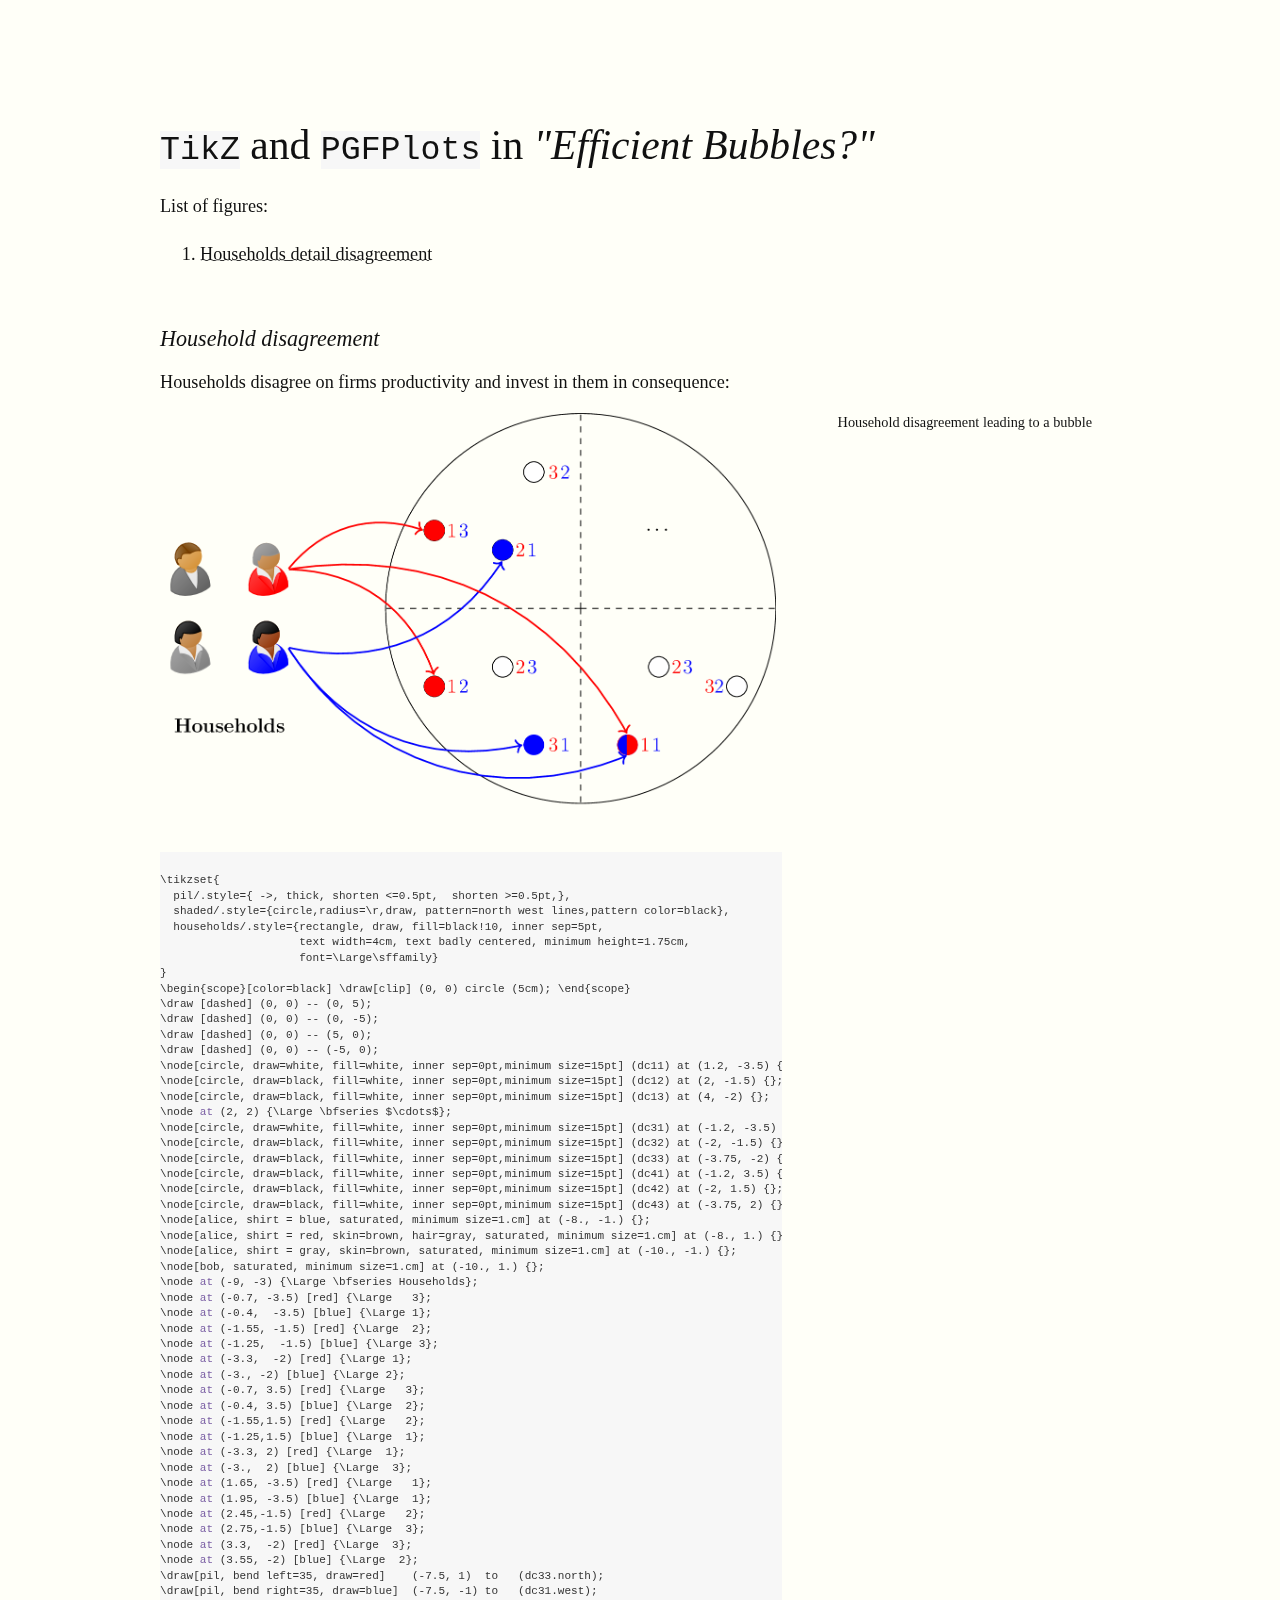
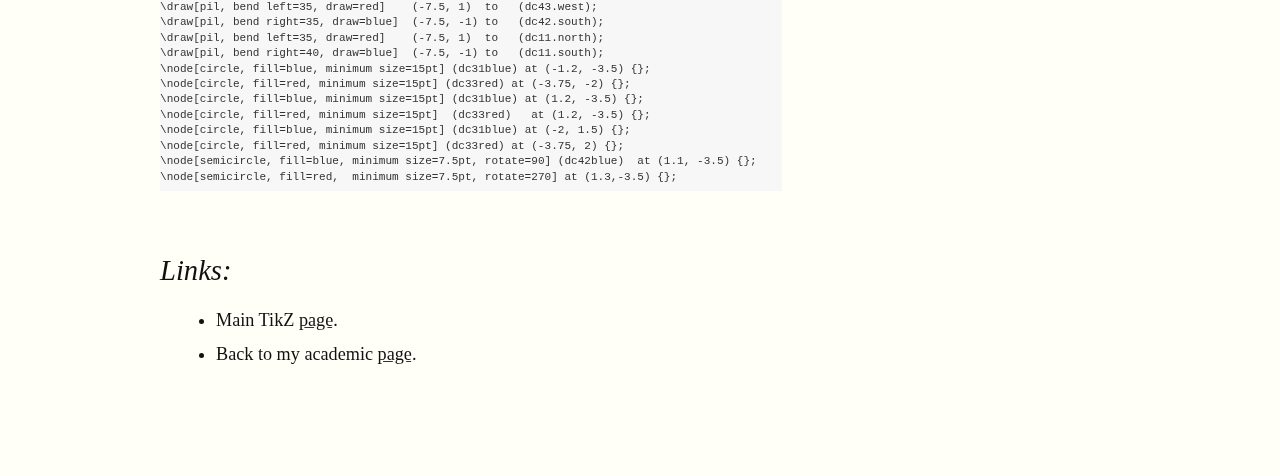
==== docs/research/bubbles.html @ 60b8a52d "Push TikZ Website" ====
<!DOCTYPE html>
<html lang="en">
  <head>
    <meta charset="utf-8"/>
    <title>Tikz and Bubbles</title>
    <link rel="stylesheet" href="../css/tuftesque.css"/>
    <link rel="stylesheet" href="../css/latex.css"/>
    <link rel="stylesheet" href="../css/github-gist-lucy.css" rel="stylesheet" id="theme-stylesheet">
    <meta name="viewport" content="width=device-width, initial-scale=1">
    <!-- Global site tag (gtag.js) - Google Analytics -->
    <script async src="https://www.googletagmanager.com/gtag/js?id=UA-123382366-1"></script>
    <script>
      window.dataLayer = window.dataLayer || [];
      function gtag(){dataLayer.push(arguments);}
      gtag('js', new Date());

      gtag('config', 'UA-123382366-1');
    </script>
  </head>


<script src="../js/highlight.pack.js"></script>
<script>hljs.initHighlightingOnLoad();</script>
<style>
  body { background-color: #fffff8; }
</style>


  <body>
    <article>
      <h1 id="tufte-css"><code>TikZ</code> and <code>PGFPlots</code> in <em>"Efficient Bubbles?"</em></h1>
      <!-- <p class="subtitle">Erik Loualiche</p> -->


        <p>List of figures:
           <ol>
            <li><a href="#disagreement">Households detail disagreement</a></li>
            </ol>
         </p>
      </section>



<!-- ----------------------------------------------------------------------------------------------------------------------- -->
      <section>
        <h3 id="disagreement">Household disagreement</h3>
        <p>Households disagree on firms productivity and invest in them in consequence:</p>

        <figure>
          <label for="mn-exports-imports" class="margin-toggle">&#8853;</label><input type="checkbox" id="mn-exports-imports" class="margin-toggle"/><span class="marginnote">Household disagreement leading to a bubble</span>
          <img src="../tikz-img/beliefs.svg" alt="Detail Disagreement" />
        </figure>

<pre class="latex"><code>
\tikzset{
  pil/.style={ ->, thick, shorten <=0.5pt,  shorten >=0.5pt,},
  shaded/.style={circle,radius=\r,draw, pattern=north west lines,pattern color=black},
  households/.style={rectangle, draw, fill=black!10, inner sep=5pt, 
                     text width=4cm, text badly centered, minimum height=1.75cm, 
                     font=\Large\sffamily}
}
\begin{scope}[color=black] \draw[clip] (0, 0) circle (5cm); \end{scope}
\draw [dashed] (0, 0) -- (0, 5);
\draw [dashed] (0, 0) -- (0, -5);
\draw [dashed] (0, 0) -- (5, 0);
\draw [dashed] (0, 0) -- (-5, 0);
\node[circle, draw=white, fill=white, inner sep=0pt,minimum size=15pt] (dc11) at (1.2, -3.5) {};
\node[circle, draw=black, fill=white, inner sep=0pt,minimum size=15pt] (dc12) at (2, -1.5) {};
\node[circle, draw=black, fill=white, inner sep=0pt,minimum size=15pt] (dc13) at (4, -2) {};
\node at (2, 2) {\Large \bfseries $\cdots$};
\node[circle, draw=white, fill=white, inner sep=0pt,minimum size=15pt] (dc31) at (-1.2, -3.5) {};
\node[circle, draw=black, fill=white, inner sep=0pt,minimum size=15pt] (dc32) at (-2, -1.5) {};
\node[circle, draw=black, fill=white, inner sep=0pt,minimum size=15pt] (dc33) at (-3.75, -2) {};
\node[circle, draw=black, fill=white, inner sep=0pt,minimum size=15pt] (dc41) at (-1.2, 3.5) {};
\node[circle, draw=black, fill=white, inner sep=0pt,minimum size=15pt] (dc42) at (-2, 1.5) {};
\node[circle, draw=black, fill=white, inner sep=0pt,minimum size=15pt] (dc43) at (-3.75, 2) {};
\node[alice, shirt = blue, saturated, minimum size=1.cm] at (-8., -1.) {};
\node[alice, shirt = red, skin=brown, hair=gray, saturated, minimum size=1.cm] at (-8., 1.) {};
\node[alice, shirt = gray, skin=brown, saturated, minimum size=1.cm] at (-10., -1.) {};
\node[bob, saturated, minimum size=1.cm] at (-10., 1.) {};
\node at (-9, -3) {\Large \bfseries Households};
\node at (-0.7, -3.5) [red] {\Large   3};
\node at (-0.4,  -3.5) [blue] {\Large 1};
\node at (-1.55, -1.5) [red] {\Large  2};
\node at (-1.25,  -1.5) [blue] {\Large 3};
\node at (-3.3,  -2) [red] {\Large 1};
\node at (-3., -2) [blue] {\Large 2};
\node at (-0.7, 3.5) [red] {\Large   3};
\node at (-0.4, 3.5) [blue] {\Large  2};
\node at (-1.55,1.5) [red] {\Large   2};
\node at (-1.25,1.5) [blue] {\Large  1};
\node at (-3.3, 2) [red] {\Large  1};
\node at (-3.,  2) [blue] {\Large  3};
\node at (1.65, -3.5) [red] {\Large   1};
\node at (1.95, -3.5) [blue] {\Large  1};
\node at (2.45,-1.5) [red] {\Large   2};
\node at (2.75,-1.5) [blue] {\Large  3};
\node at (3.3,  -2) [red] {\Large  3};
\node at (3.55, -2) [blue] {\Large  2};
\draw[pil, bend left=35, draw=red]    (-7.5, 1)  to   (dc33.north);
\draw[pil, bend right=35, draw=blue]  (-7.5, -1) to   (dc31.west);
\draw[pil, bend left=35, draw=red]    (-7.5, 1)  to   (dc43.west);
\draw[pil, bend right=35, draw=blue]  (-7.5, -1) to   (dc42.south);
\draw[pil, bend left=35, draw=red]    (-7.5, 1)  to   (dc11.north);
\draw[pil, bend right=40, draw=blue]  (-7.5, -1) to   (dc11.south);
\node[circle, fill=blue, minimum size=15pt] (dc31blue) at (-1.2, -3.5) {};
\node[circle, fill=red, minimum size=15pt] (dc33red) at (-3.75, -2) {};
\node[circle, fill=blue, minimum size=15pt] (dc31blue) at (1.2, -3.5) {};
\node[circle, fill=red, minimum size=15pt]  (dc33red)   at (1.2, -3.5) {};
\node[circle, fill=blue, minimum size=15pt] (dc31blue) at (-2, 1.5) {};
\node[circle, fill=red, minimum size=15pt] (dc33red) at (-3.75, 2) {};
\node[semicircle, fill=blue, minimum size=7.5pt, rotate=90] (dc42blue)  at (1.1, -3.5) {};
\node[semicircle, fill=red,  minimum size=7.5pt, rotate=270] at (1.3,-3.5) {};
</code></pre>

</section>




      <section>
        <h2 id="epilogue">Links:</h2>
        <ul>
        <li>Main TikZ <a href="../tikz-index.html">page</a>.</li>
        <li>Back to my academic <a href="../../index.html">page</a>.</li>

      </section>
    </article>
  </body>
</html>
---- docs/css/tuftesque.css ----
body{
  padding-left: 0;
}

code {
  background-color: #f7f7f7;
  font-size: 0.5em;
  font-family: "Fira Code", Consolas, "Liberation Mono", Menlo, Courier, monospace;
  font-size: 0.85rem;
  line-height: 1.4; 
}


pre code {
  width: 100% !important;
  padding-left: 0 !important; 
}

pre {
  width: 55%;
}

label.margin-toggle {
  display: none !important;
}




@charset "UTF-8";

/* Import ET Book styles
   adapted from https://github.com/edwardtufte/et-book/blob/gh-pages/et-book.css */

@font-face { font-family: "et-book";
             src: url("et-book/et-book-roman-line-figures/et-book-roman-line-figures.eot");
             src: url("et-book/et-book-roman-line-figures/et-book-roman-line-figures.eot?#iefix") format("embedded-opentype"), url("et-book/et-book-roman-line-figures/et-book-roman-line-figures.woff") format("woff"), url("et-book/et-book-roman-line-figures/et-book-roman-line-figures.ttf") format("truetype"), url("et-book/et-book-roman-line-figures/et-book-roman-line-figures.svg#etbookromanosf") format("svg");
             font-weight: normal;
             font-style: normal; }

@font-face { font-family: "et-book";
             src: url("et-book/et-book-display-italic-old-style-figures/et-book-display-italic-old-style-figures.eot");
             src: url("et-book/et-book-display-italic-old-style-figures/et-book-display-italic-old-style-figures.eot?#iefix") format("embedded-opentype"), url("et-book/et-book-display-italic-old-style-figures/et-book-display-italic-old-style-figures.woff") format("woff"), url("et-book/et-book-display-italic-old-style-figures/et-book-display-italic-old-style-figures.ttf") format("truetype"), url("et-book/et-book-display-italic-old-style-figures/et-book-display-italic-old-style-figures.svg#etbookromanosf") format("svg");
             font-weight: normal;
             font-style: italic; }

@font-face { font-family: "et-book";
             src: url("et-book/et-book-bold-line-figures/et-book-bold-line-figures.eot");
             src: url("et-book/et-book-bold-line-figures/et-book-bold-line-figures.eot?#iefix") format("embedded-opentype"), url("et-book/et-book-bold-line-figures/et-book-bold-line-figures.woff") format("woff"), url("et-book/et-book-bold-line-figures/et-book-bold-line-figures.ttf") format("truetype"), url("et-book/et-book-bold-line-figures/et-book-bold-line-figures.svg#etbookromanosf") format("svg");
             font-weight: bold;
             font-style: normal; }

@font-face { font-family: "et-book-roman-old-style";
             src: url("et-book/et-book-roman-old-style-figures/et-book-roman-old-style-figures.eot");
             src: url("et-book/et-book-roman-old-style-figures/et-book-roman-old-style-figures.eot?#iefix") format("embedded-opentype"), url("et-book/et-book-roman-old-style-figures/et-book-roman-old-style-figures.woff") format("woff"), url("et-book/et-book-roman-old-style-figures/et-book-roman-old-style-figures.ttf") format("truetype"), url("et-book/et-book-roman-old-style-figures/et-book-roman-old-style-figures.svg#etbookromanosf") format("svg");
             font-weight: normal;
             font-style: normal; }

/* Tufte CSS styles */
html { font-size: 13px; }

body { width: 87.5%;
       margin-left: auto;
       margin-right: auto;
       padding-left: 12.5%;
       font-family: et-book, Palatino, "Palatino Linotype", "Palatino LT STD", "Book Antiqua", Georgia, serif;
       background-color: #fffff8;
       color: #111;
       max-width: 1400px;
       counter-reset: sidenote-counter; }

h1 { font-weight: 400;
     margin-top: 4rem;
     margin-bottom: 1.5rem;
     font-size: 3.2rem;
     line-height: 1; }

h2 { font-style: italic;
     font-weight: 400;
     margin-top: 2.1rem;
     margin-bottom: 0;
     font-size: 2.2rem;
     line-height: 1; }

h3 { font-style: italic;
     font-weight: 400;
     font-size: 1.7rem;
     margin-top: 2rem;
     margin-bottom: 0;
     line-height: 1; }

hr { display: block;
     height: 1px;
     width: 55%;
     border: 0;
     border-top: 1px solid #ccc;
     margin: 1em 0;
     padding: 0; }

p.subtitle { font-style: italic;
             margin-top: 1rem;
             margin-bottom: 1rem;
             font-size: 1.8rem;
             display: block;
             line-height: 1; }

.numeral { font-family: et-book-roman-old-style; }

.danger { color: red; }

article { position: relative;
          padding: 5rem 0rem; }

section { padding-top: 1rem;
          padding-bottom: 1rem; }

p, ol, ul { font-size: 1.4rem; }

p { line-height: 2rem;
    margin-top: 1.4rem;
    margin-bottom: 1.4rem;
    padding-right: 0;
    vertical-align: baseline; }

/* Chapter Epigraphs */
div.epigraph { margin: 5em 0; }

div.epigraph > blockquote { margin-top: 3em;
                            margin-bottom: 3em; }

div.epigraph > blockquote, div.epigraph > blockquote > p { font-style: italic; }

div.epigraph > blockquote > footer { font-style: normal; }

div.epigraph > blockquote > footer > cite { font-style: italic; }
/* end chapter epigraphs styles */

blockquote { font-size: 1.4rem; }

blockquote p { width: 55%;
               margin-right: 40px; }

blockquote footer { width: 55%;
                    font-size: 1.1rem;
                    text-align: right; }

section>ol, section>ul { width: 45%;
                         -webkit-padding-start: 5%;
                         -webkit-padding-end: 5%; }

li { padding: 0.5rem 0; }

figure { padding: 0;
         border: 0;
         font-size: 100%;
         font: inherit;
         vertical-align: baseline;
         max-width: 55%;
         -webkit-margin-start: 0;
         -webkit-margin-end: 0;
         margin: 0 0 3em 0; }

figcaption { float: right;
             clear: right;
             margin-top: 0;
             margin-bottom: 0;
             font-size: 1.1rem;
             line-height: 1.6;
             vertical-align: baseline;
             position: relative;
             max-width: 40%; }

figure.fullwidth figcaption { margin-right: 24%; }

/* Links: replicate underline that clears descenders */
a:link, a:visited { color: inherit; }

a:link { text-decoration: none;
         background: -webkit-linear-gradient(#fffff8, #fffff8), -webkit-linear-gradient(#fffff8, #fffff8), -webkit-linear-gradient(#333, #333);
         background: linear-gradient(#fffff8, #fffff8), linear-gradient(#fffff8, #fffff8), linear-gradient(#333, #333);
         -webkit-background-size: 0.05em 1px, 0.05em 1px, 1px 1px;
         -moz-background-size: 0.05em 1px, 0.05em 1px, 1px 1px;
         background-size: 0.05em 1px, 0.05em 1px, 1px 1px;
         background-repeat: no-repeat, no-repeat, repeat-x;
         text-shadow: 0.03em 0 #fffff8, -0.03em 0 #fffff8, 0 0.03em #fffff8, 0 -0.03em #fffff8, 0.06em 0 #fffff8, -0.06em 0 #fffff8, 0.09em 0 #fffff8, -0.09em 0 #fffff8, 0.12em 0 #fffff8, -0.12em 0 #fffff8, 0.15em 0 #fffff8, -0.15em 0 #fffff8;
         background-position: 0% 93%, 100% 93%, 0% 93%; }

@media screen and (-webkit-min-device-pixel-ratio: 0) { a:link { background-position-y: 87%, 87%, 87%; } }

a:link::selection { text-shadow: 0.03em 0 #b4d5fe, -0.03em 0 #b4d5fe, 0 0.03em #b4d5fe, 0 -0.03em #b4d5fe, 0.06em 0 #b4d5fe, -0.06em 0 #b4d5fe, 0.09em 0 #b4d5fe, -0.09em 0 #b4d5fe, 0.12em 0 #b4d5fe, -0.12em 0 #b4d5fe, 0.15em 0 #b4d5fe, -0.15em 0 #b4d5fe;
                    background: #b4d5fe; }

a:link::-moz-selection { text-shadow: 0.03em 0 #b4d5fe, -0.03em 0 #b4d5fe, 0 0.03em #b4d5fe, 0 -0.03em #b4d5fe, 0.06em 0 #b4d5fe, -0.06em 0 #b4d5fe, 0.09em 0 #b4d5fe, -0.09em 0 #b4d5fe, 0.12em 0 #b4d5fe, -0.12em 0 #b4d5fe, 0.15em 0 #b4d5fe, -0.15em 0 #b4d5fe;
                         background: #b4d5fe; }

/* Sidenotes, margin notes, figures, captions */
img { max-width: 100%; }

.sidenote, .marginnote { float: right;
                         clear: right;
                         margin-right: -60%;
                         width: 50%;
                         margin-top: 0;
                         margin-bottom: 0;
                         font-size: 1.1rem;
                         line-height: 1.3;
                         vertical-align: baseline;
                         position: relative; }

.sidenote-number { counter-increment: sidenote-counter; }

.sidenote-number:after, .sidenote:before { content: counter(sidenote-counter) " ";
                                           font-family: et-book-roman-old-style;
                                           position: relative;
                                           vertical-align: baseline; }

.sidenote-number:after { content: counter(sidenote-counter);
                         font-size: 1rem;
                         top: -0.5rem;
                         left: 0.1rem; }

.sidenote:before { content: counter(sidenote-counter) " ";
                   top: -0.5rem; }

blockquote .sidenote, blockquote .marginnote { margin-right: -82%;
                                               min-width: 59%;
                                               text-align: left; }

p, footer, table { width: 55%; }

div.fullwidth, table.fullwidth { width: 100%; }

div.table-wrapper { overflow-x: auto;
                    font-family: "Trebuchet MS", "Gill Sans", "Gill Sans MT", sans-serif; }

.sans { font-family: "Gill Sans", "Gill Sans MT", Calibri, sans-serif;
        letter-spacing: .03em; }

/*code { font-family: Consolas, "Liberation Mono", Menlo, Courier, monospace;
       font-size: 1.0rem;
       line-height: 1.42; }
*/
.sans > code { font-size: 1.2rem; }

h1 > code, h2 > code, h3 > code { font-size: 0.80em; }

.marginnote > code, .sidenote > code { font-size: 1rem; }

pre.code { font-size: 0.9rem;
           width: 52.5%;
           margin-left: 2.5%;
           overflow-x: auto; }

pre.code.fullwidth { width: 90%; }

.fullwidth { max-width: 90%;
             clear:both; }

span.newthought { font-variant: small-caps;
                  font-size: 1.2em; }

input.margin-toggle { display: none; }

label.sidenote-number { display: inline; }

label.margin-toggle:not(.sidenote-number) { display: none; }

.iframe-wrapper { position: relative;
                  padding-bottom: 56.25%; /* 16:9 */
                  padding-top: 25px;
                  height: 0; }

.iframe-wrapper iframe { position: absolute;
                         top: 0;
                         left: 0;
                         width: 100%;
                         height: 100%; }

@media (max-width: 760px) { body { width: 84%;
                                   padding-left: 8%;
                                   padding-right: 8%; }
                            p, footer { width: 100%; }
                            pre.code { width: 97%; }
                            section > ol { width: 90%; }
                            section > ul { width: 90%; }
                            figure { max-width: 90%; }
                            figcaption, figure.fullwidth figcaption { margin-right: 0%;
                                                                      max-width: none; }
                            blockquote { margin-left: 1.5em;
                                         margin-right: 0em; }
                            blockquote p, blockquote footer { width: 100%; }
                            label.margin-toggle:not(.sidenote-number) { display: inline; }
                            .sidenote, .marginnote { display: none; }
                            .margin-toggle:checked + .sidenote,
                            .margin-toggle:checked + .marginnote { display: block;
                                                                   float: left;
                                                                   left: 1rem;
                                                                   clear: both;
                                                                   width: 95%;
                                                                   margin: 1rem 2.5%;
                                                                   vertical-align: baseline;
                                                                   position: relative; }
                            label { cursor: pointer; }
                            div.table-wrapper, table { width: 85%; }
                            img { width: 100%; } }
---- docs/css/latex.css ----
.latex-sub, .latex-sup { text-transform: uppercase;
                         font-size: smaller;
                         position: relative; }

.latex-sub { top: 0.2rem;
             margin-left: -0.1667rem;
             margin-right: -0.125rem; }

.latex-sup { top: -0.2rem;
             margin-left: -0.36rem;
             margin-right: -0.15rem;
             text-shadow: none; }

.latex::selection, .latex span:not(.latex-sup)::selection { text-shadow: 0.03em 0 #b4d5fe, -0.03em 0 #b4d5fe, 0 0.03em #b4d5fe, 0 -0.03em #b4d5fe, 0.06em 0 #b4d5fe, -0.06em 0 #b4d5fe, 0.09em 0 #b4d5fe, -0.09em 0 #b4d5fe, 0.12em 0 #b4d5fe, -0.12em 0 #b4d5fe, 0.15em 0 #b4d5fe, -0.15em 0 #b4d5fe;
                    background: #b4d5fe; }

.latex::-moz-selection, .latex span:not(.latex-sup)::-moz-selection { text-shadow: 0.03em 0 #b4d5fe, -0.03em 0 #b4d5fe, 0 0.03em #b4d5fe, 0 -0.03em #b4d5fe, 0.06em 0 #b4d5fe, -0.06em 0 #b4d5fe, 0.09em 0 #b4d5fe, -0.09em 0 #b4d5fe, 0.12em 0 #b4d5fe, -0.12em 0 #b4d5fe, 0.15em 0 #b4d5fe, -0.15em 0 #b4d5fe;
                         background: #b4d5fe; }
---- docs/css/github-gist-lucy.css ----
/**
 * GitHub Gist Theme
 * Author : Louis Barranqueiro - https://github.com/LouisBarranqueiro
 */

.hljs {
  display: block;
  padding: 0.5em;
  color: #333333;
  overflow-x: auto;
}

.hljs-comment,
.hljs-meta {
  color: #969896;
}

.hljs-string,
.hljs-variable,
.hljs-template-variable,
.hljs-strong,
.hljs-emphasis,
.hljs-quote {
  color: #df5000;
}

.hljs-keyword,
.hljs-selector-tag,
.hljs-type {
  color: #a71d5d;
}

.hljs-literal,
.hljs-symbol,
.hljs-bullet,
.hljs-attribute {
  color: #0086b3;
}

.hljs-section,
.hljs-name {
  color: #63a35c;
}

.hljs-tag {
  color: #333333;
}

.hljs-title,
.hljs-attr,
.hljs-selector-id,
.hljs-selector-class,
.hljs-selector-attr,
.hljs-selector-pseudo {
  color: #795da3;
}

.hljs-addition {
  color: #55a532;
}

.hljs-deletion {
  color: #bd2c00;
}

.hljs-link {
  text-decoration: underline;
}
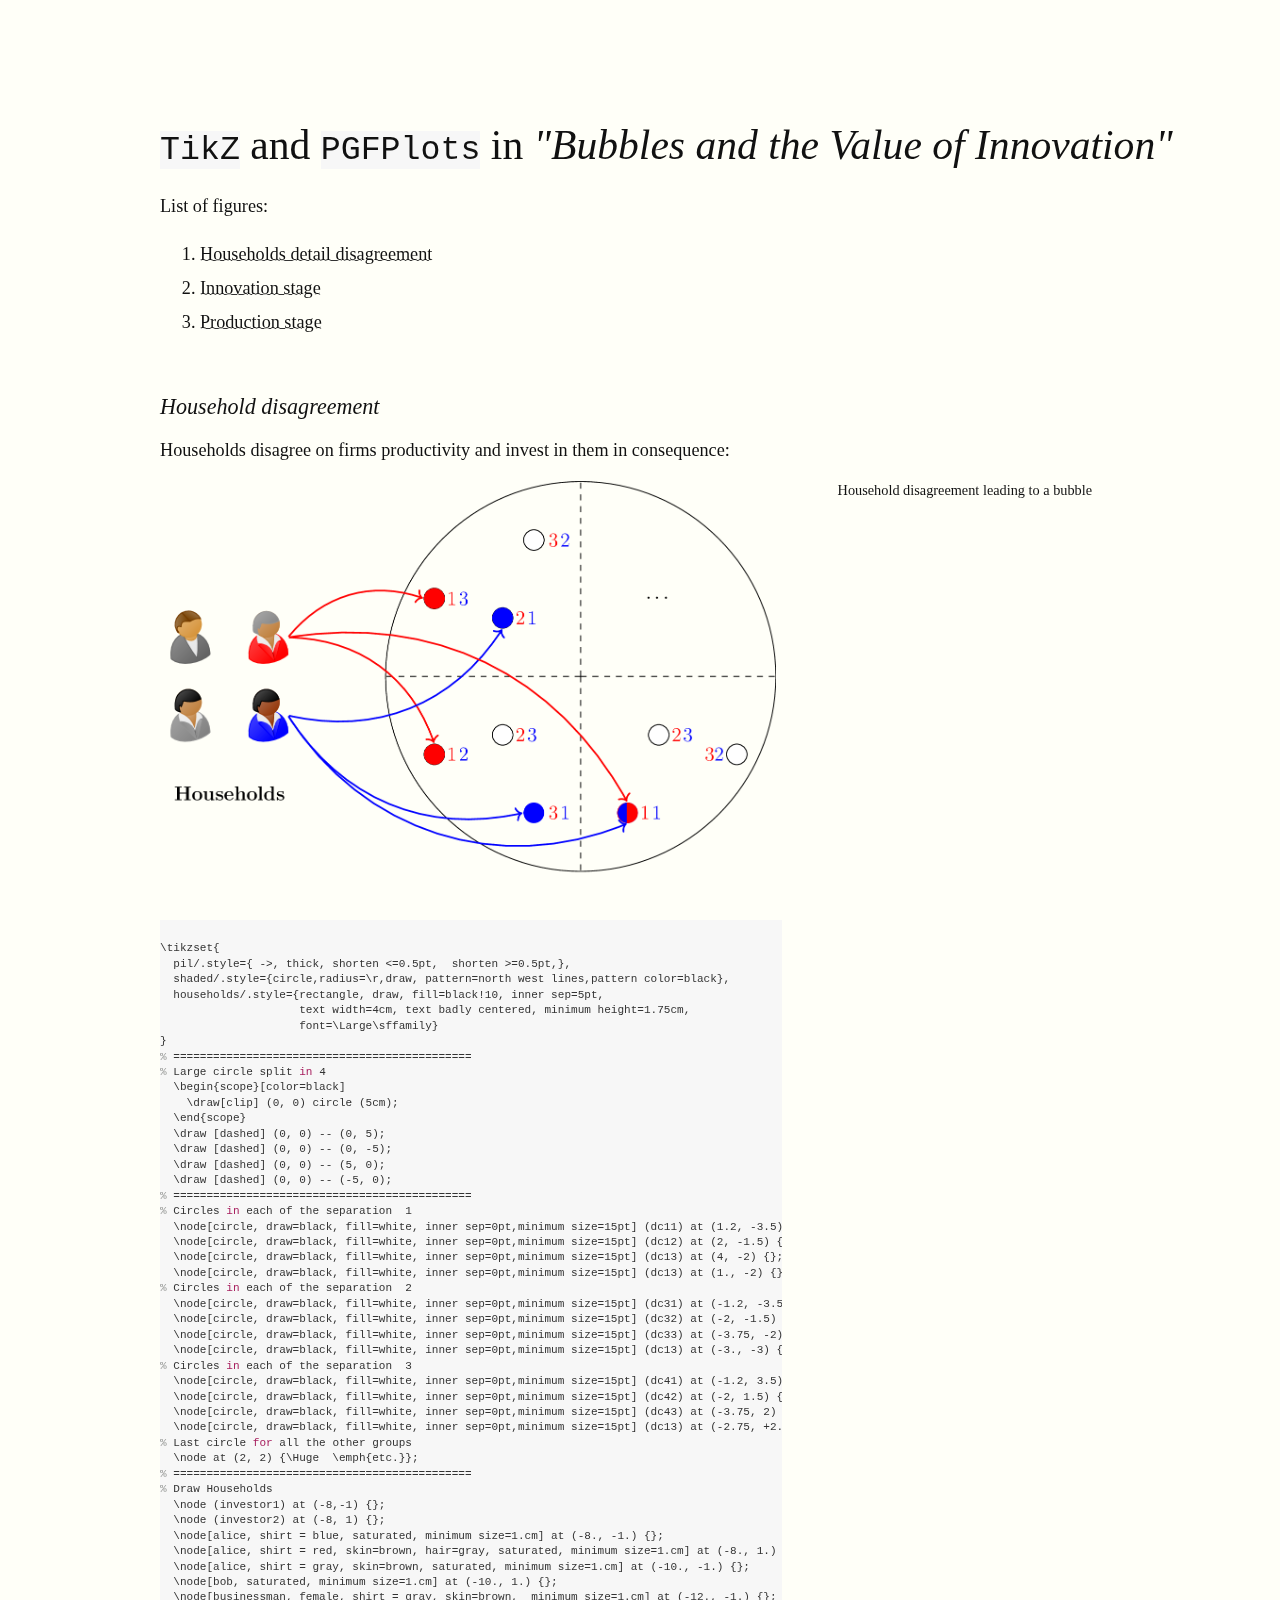
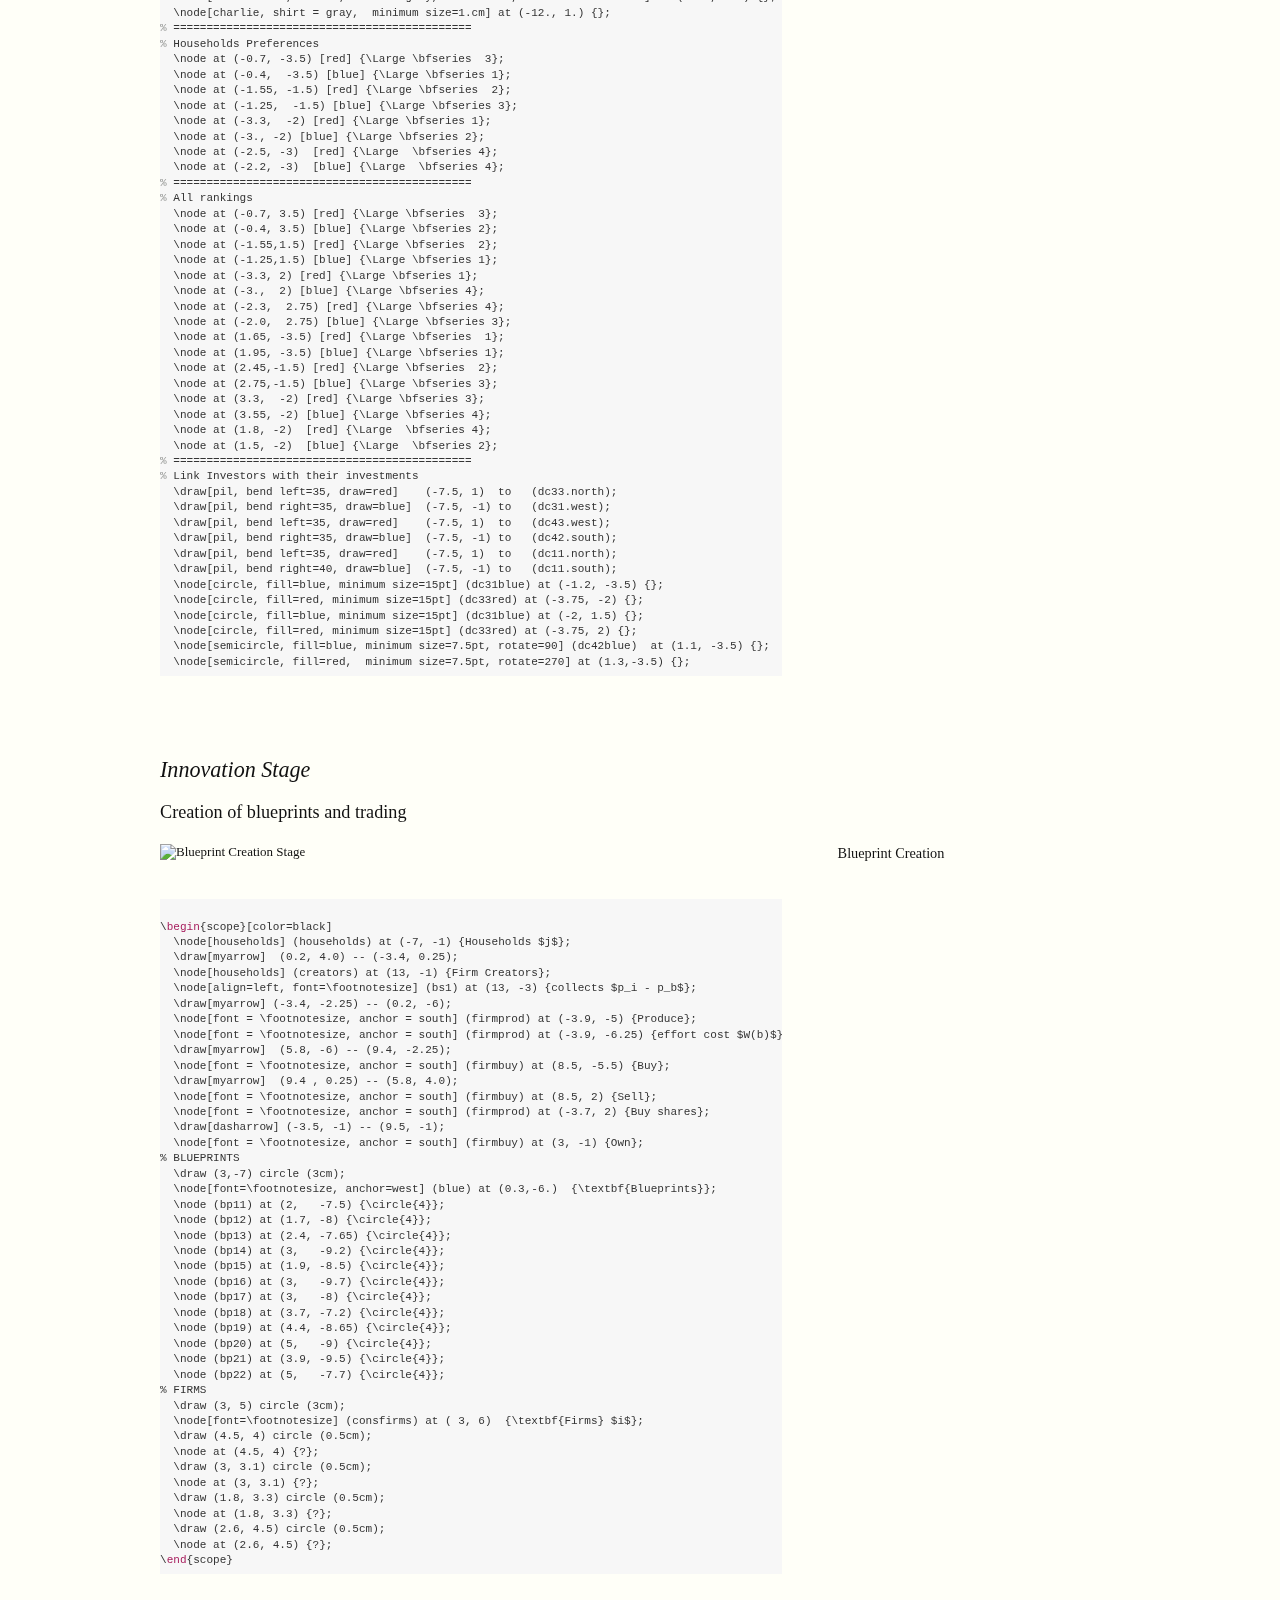
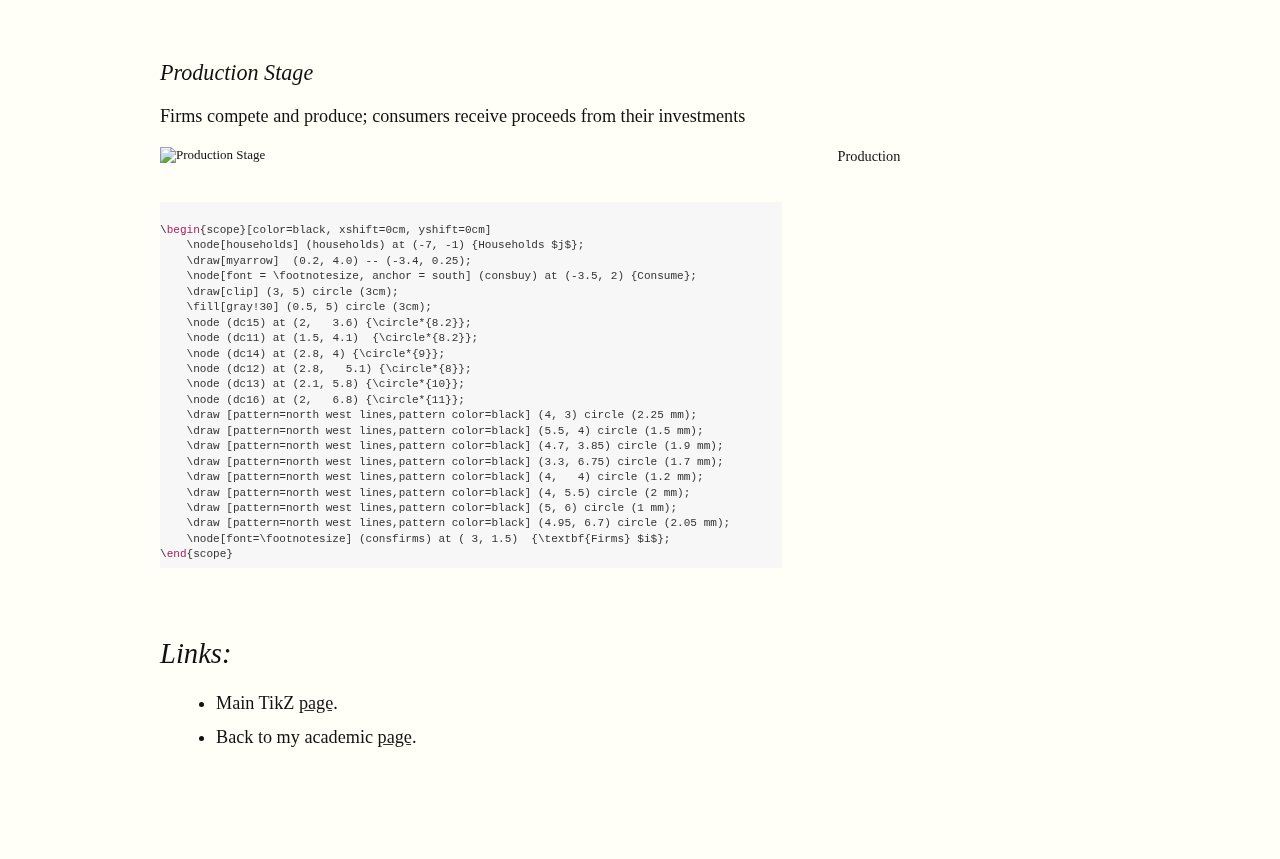
==== commit f45a1696: "update bubble picture." ====
--- a/docs/research/bubbles.html
+++ b/docs/research/bubbles.html
@@ -7,16 +7,22 @@
     <link rel="stylesheet" href="../css/latex.css"/>
     <link rel="stylesheet" href="../css/github-gist-lucy.css" rel="stylesheet" id="theme-stylesheet">
     <meta name="viewport" content="width=device-width, initial-scale=1">
-    <!-- Global site tag (gtag.js) - Google Analytics -->
-    <script async src="https://www.googletagmanager.com/gtag/js?id=UA-123382366-1"></script>
-    <script>
-      window.dataLayer = window.dataLayer || [];
-      function gtag(){dataLayer.push(arguments);}
-      gtag('js', new Date());
-
-      gtag('config', 'UA-123382366-1');
-    </script>
-  </head>
+<!-- ----------------------------------------------------------------------------------------------------------------------- -->
+
+
+<!-- ----------------------------------------------------------------------------------------------------------------------- -->
+<!-- Goat counter --> 
+<script>
+  (function() {
+    window.counter = 'https://loulou-tikz.goatcounter.com/count'
+
+    var script = document.createElement('script');
+    script.async = 1;
+    script.src = '//gc.zgo.at/count.js';
+    var ins = document.getElementsByTagName('script')[0];
+    ins.parentNode.insertBefore(script, ins)
+  })();
+</script>
 
 
 <script src="../js/highlight.pack.js"></script>
@@ -24,18 +30,22 @@
 <style>
   body { background-color: #fffff8; }
 </style>
-
-
+<!-- ----------------------------------------------------------------------------------------------------------------------- -->
+
+
+<!-- ----------------------------------------------------------------------------------------------------------------------- -->
   <body>
     <article>
-      <h1 id="tufte-css"><code>TikZ</code> and <code>PGFPlots</code> in <em>"Efficient Bubbles?"</em></h1>
+      <h1 id="tufte-css"><code>TikZ</code> and <code>PGFPlots</code> in <em>"Bubbles and the Value of Innovation"</em></h1>
       <!-- <p class="subtitle">Erik Loualiche</p> -->
 
 
         <p>List of figures:
            <ol>
             <li><a href="#disagreement">Households detail disagreement</a></li>
-            </ol>
+            <li><a href="#innovation">Innovation stage</a></li>
+            <li><a href="#production">Production stage</a></li>
+           </ol>
          </p>
       </section>
 
@@ -59,70 +69,191 @@
                      text width=4cm, text badly centered, minimum height=1.75cm, 
                      font=\Large\sffamily}
 }
-\begin{scope}[color=black] \draw[clip] (0, 0) circle (5cm); \end{scope}
-\draw [dashed] (0, 0) -- (0, 5);
-\draw [dashed] (0, 0) -- (0, -5);
-\draw [dashed] (0, 0) -- (5, 0);
-\draw [dashed] (0, 0) -- (-5, 0);
-\node[circle, draw=white, fill=white, inner sep=0pt,minimum size=15pt] (dc11) at (1.2, -3.5) {};
-\node[circle, draw=black, fill=white, inner sep=0pt,minimum size=15pt] (dc12) at (2, -1.5) {};
-\node[circle, draw=black, fill=white, inner sep=0pt,minimum size=15pt] (dc13) at (4, -2) {};
-\node at (2, 2) {\Large \bfseries $\cdots$};
-\node[circle, draw=white, fill=white, inner sep=0pt,minimum size=15pt] (dc31) at (-1.2, -3.5) {};
-\node[circle, draw=black, fill=white, inner sep=0pt,minimum size=15pt] (dc32) at (-2, -1.5) {};
-\node[circle, draw=black, fill=white, inner sep=0pt,minimum size=15pt] (dc33) at (-3.75, -2) {};
-\node[circle, draw=black, fill=white, inner sep=0pt,minimum size=15pt] (dc41) at (-1.2, 3.5) {};
-\node[circle, draw=black, fill=white, inner sep=0pt,minimum size=15pt] (dc42) at (-2, 1.5) {};
-\node[circle, draw=black, fill=white, inner sep=0pt,minimum size=15pt] (dc43) at (-3.75, 2) {};
-\node[alice, shirt = blue, saturated, minimum size=1.cm] at (-8., -1.) {};
-\node[alice, shirt = red, skin=brown, hair=gray, saturated, minimum size=1.cm] at (-8., 1.) {};
-\node[alice, shirt = gray, skin=brown, saturated, minimum size=1.cm] at (-10., -1.) {};
-\node[bob, saturated, minimum size=1.cm] at (-10., 1.) {};
-\node at (-9, -3) {\Large \bfseries Households};
-\node at (-0.7, -3.5) [red] {\Large   3};
-\node at (-0.4,  -3.5) [blue] {\Large 1};
-\node at (-1.55, -1.5) [red] {\Large  2};
-\node at (-1.25,  -1.5) [blue] {\Large 3};
-\node at (-3.3,  -2) [red] {\Large 1};
-\node at (-3., -2) [blue] {\Large 2};
-\node at (-0.7, 3.5) [red] {\Large   3};
-\node at (-0.4, 3.5) [blue] {\Large  2};
-\node at (-1.55,1.5) [red] {\Large   2};
-\node at (-1.25,1.5) [blue] {\Large  1};
-\node at (-3.3, 2) [red] {\Large  1};
-\node at (-3.,  2) [blue] {\Large  3};
-\node at (1.65, -3.5) [red] {\Large   1};
-\node at (1.95, -3.5) [blue] {\Large  1};
-\node at (2.45,-1.5) [red] {\Large   2};
-\node at (2.75,-1.5) [blue] {\Large  3};
-\node at (3.3,  -2) [red] {\Large  3};
-\node at (3.55, -2) [blue] {\Large  2};
-\draw[pil, bend left=35, draw=red]    (-7.5, 1)  to   (dc33.north);
-\draw[pil, bend right=35, draw=blue]  (-7.5, -1) to   (dc31.west);
-\draw[pil, bend left=35, draw=red]    (-7.5, 1)  to   (dc43.west);
-\draw[pil, bend right=35, draw=blue]  (-7.5, -1) to   (dc42.south);
-\draw[pil, bend left=35, draw=red]    (-7.5, 1)  to   (dc11.north);
-\draw[pil, bend right=40, draw=blue]  (-7.5, -1) to   (dc11.south);
-\node[circle, fill=blue, minimum size=15pt] (dc31blue) at (-1.2, -3.5) {};
-\node[circle, fill=red, minimum size=15pt] (dc33red) at (-3.75, -2) {};
-\node[circle, fill=blue, minimum size=15pt] (dc31blue) at (1.2, -3.5) {};
-\node[circle, fill=red, minimum size=15pt]  (dc33red)   at (1.2, -3.5) {};
-\node[circle, fill=blue, minimum size=15pt] (dc31blue) at (-2, 1.5) {};
-\node[circle, fill=red, minimum size=15pt] (dc33red) at (-3.75, 2) {};
-\node[semicircle, fill=blue, minimum size=7.5pt, rotate=90] (dc42blue)  at (1.1, -3.5) {};
-\node[semicircle, fill=red,  minimum size=7.5pt, rotate=270] at (1.3,-3.5) {};
+% =============================================
+% Large circle split in 4
+  \begin{scope}[color=black]
+    \draw[clip] (0, 0) circle (5cm);
+  \end{scope}
+  \draw [dashed] (0, 0) -- (0, 5);
+  \draw [dashed] (0, 0) -- (0, -5);
+  \draw [dashed] (0, 0) -- (5, 0);
+  \draw [dashed] (0, 0) -- (-5, 0);
+% =============================================  
+% Circles in each of the separation  1
+  \node[circle, draw=black, fill=white, inner sep=0pt,minimum size=15pt] (dc11) at (1.2, -3.5) {};
+  \node[circle, draw=black, fill=white, inner sep=0pt,minimum size=15pt] (dc12) at (2, -1.5) {};
+  \node[circle, draw=black, fill=white, inner sep=0pt,minimum size=15pt] (dc13) at (4, -2) {};
+  \node[circle, draw=black, fill=white, inner sep=0pt,minimum size=15pt] (dc13) at (1., -2) {};
+% Circles in each of the separation  2  
+  \node[circle, draw=black, fill=white, inner sep=0pt,minimum size=15pt] (dc31) at (-1.2, -3.5) {};
+  \node[circle, draw=black, fill=white, inner sep=0pt,minimum size=15pt] (dc32) at (-2, -1.5) {};
+  \node[circle, draw=black, fill=white, inner sep=0pt,minimum size=15pt] (dc33) at (-3.75, -2) {};
+  \node[circle, draw=black, fill=white, inner sep=0pt,minimum size=15pt] (dc13) at (-3., -3) {};
+% Circles in each of the separation  3
+  \node[circle, draw=black, fill=white, inner sep=0pt,minimum size=15pt] (dc41) at (-1.2, 3.5) {};
+  \node[circle, draw=black, fill=white, inner sep=0pt,minimum size=15pt] (dc42) at (-2, 1.5) {};
+  \node[circle, draw=black, fill=white, inner sep=0pt,minimum size=15pt] (dc43) at (-3.75, 2) {};
+  \node[circle, draw=black, fill=white, inner sep=0pt,minimum size=15pt] (dc13) at (-2.75, +2.75) {};
+% Last circle for all the other groups  
+  \node at (2, 2) {\Huge  \emph{etc.}};
+% =============================================  
+% Draw Households
+  \node (investor1) at (-8,-1) {};
+  \node (investor2) at (-8, 1) {};
+  \node[alice, shirt = blue, saturated, minimum size=1.cm] at (-8., -1.) {}; 
+  \node[alice, shirt = red, skin=brown, hair=gray, saturated, minimum size=1.cm] at (-8., 1.) {}; 
+  \node[alice, shirt = gray, skin=brown, saturated, minimum size=1.cm] at (-10., -1.) {}; 
+  \node[bob, saturated, minimum size=1.cm] at (-10., 1.) {}; 
+  \node[businessman, female, shirt = gray, skin=brown,  minimum size=1.cm] at (-12., -1.) {}; 
+  \node[charlie, shirt = gray,  minimum size=1.cm] at (-12., 1.) {}; 
+% =============================================
+% Households Preferences
+  \node at (-0.7, -3.5) [red] {\Large \bfseries  3};
+  \node at (-0.4,  -3.5) [blue] {\Large \bfseries 1};
+  \node at (-1.55, -1.5) [red] {\Large \bfseries  2};
+  \node at (-1.25,  -1.5) [blue] {\Large \bfseries 3};
+  \node at (-3.3,  -2) [red] {\Large \bfseries 1};
+  \node at (-3., -2) [blue] {\Large \bfseries 2};
+  \node at (-2.5, -3)  [red] {\Large  \bfseries 4};
+  \node at (-2.2, -3)  [blue] {\Large  \bfseries 4};
+% =============================================
+% All rankings
+  \node at (-0.7, 3.5) [red] {\Large \bfseries  3};
+  \node at (-0.4, 3.5) [blue] {\Large \bfseries 2};
+  \node at (-1.55,1.5) [red] {\Large \bfseries  2};
+  \node at (-1.25,1.5) [blue] {\Large \bfseries 1};
+  \node at (-3.3, 2) [red] {\Large \bfseries 1};
+  \node at (-3.,  2) [blue] {\Large \bfseries 4};
+  \node at (-2.3,  2.75) [red] {\Large \bfseries 4};
+  \node at (-2.0,  2.75) [blue] {\Large \bfseries 3};
+  \node at (1.65, -3.5) [red] {\Large \bfseries  1};
+  \node at (1.95, -3.5) [blue] {\Large \bfseries 1};
+  \node at (2.45,-1.5) [red] {\Large \bfseries  2};
+  \node at (2.75,-1.5) [blue] {\Large \bfseries 3};
+  \node at (3.3,  -2) [red] {\Large \bfseries 3};  
+  \node at (3.55, -2) [blue] {\Large \bfseries 4};
+  \node at (1.8, -2)  [red] {\Large  \bfseries 4};
+  \node at (1.5, -2)  [blue] {\Large  \bfseries 2};
+% =============================================
+% Link Investors with their investments
+  \draw[pil, bend left=35, draw=red]    (-7.5, 1)  to   (dc33.north);
+  \draw[pil, bend right=35, draw=blue]  (-7.5, -1) to   (dc31.west);
+  \draw[pil, bend left=35, draw=red]    (-7.5, 1)  to   (dc43.west);
+  \draw[pil, bend right=35, draw=blue]  (-7.5, -1) to   (dc42.south);
+  \draw[pil, bend left=35, draw=red]    (-7.5, 1)  to   (dc11.north);
+  \draw[pil, bend right=40, draw=blue]  (-7.5, -1) to   (dc11.south);
+  \node[circle, fill=blue, minimum size=15pt] (dc31blue) at (-1.2, -3.5) {};
+  \node[circle, fill=red, minimum size=15pt] (dc33red) at (-3.75, -2) {};
+  \node[circle, fill=blue, minimum size=15pt] (dc31blue) at (-2, 1.5) {};
+  \node[circle, fill=red, minimum size=15pt] (dc33red) at (-3.75, 2) {};
+  \node[semicircle, fill=blue, minimum size=7.5pt, rotate=90] (dc42blue)  at (1.1, -3.5) {};
+  \node[semicircle, fill=red,  minimum size=7.5pt, rotate=270] at (1.3,-3.5) {};   
 </code></pre>
 
 </section>
 
 
+<!-- ----------------------------------------------------------------------------------------------------------------------- -->
+<p>
+      <section>
+        <h3 id="innovation">Innovation Stage</h3>
+        <p>Creation of blueprints and trading</p>
+
+        <figure>
+          <label for="mn-exports-imports" class="margin-toggle">&#8853;</label><input type="checkbox" id="mn-exports-imports" class="margin-toggle"/><span class="marginnote">Blueprint Creation</span>
+          <img src="../tikz-img/bubbles-innovation1.svg" alt="Blueprint Creation Stage" />
+        </figure>
+<pre class="latex"><code>
+\begin{scope}[color=black]
+  \node[households] (households) at (-7, -1) {Households $j$};
+  \draw[myarrow]  (0.2, 4.0) -- (-3.4, 0.25);
+  \node[households] (creators) at (13, -1) {Firm Creators};
+  \node[align=left, font=\footnotesize] (bs1) at (13, -3) {collects $p_i - p_b$};
+  \draw[myarrow] (-3.4, -2.25) -- (0.2, -6);
+  \node[font = \footnotesize, anchor = south] (firmprod) at (-3.9, -5) {Produce};
+  \node[font = \footnotesize, anchor = south] (firmprod) at (-3.9, -6.25) {effort cost $W(b)$};
+  \draw[myarrow]  (5.8, -6) -- (9.4, -2.25);
+  \node[font = \footnotesize, anchor = south] (firmbuy) at (8.5, -5.5) {Buy};
+  \draw[myarrow]  (9.4 , 0.25) -- (5.8, 4.0);
+  \node[font = \footnotesize, anchor = south] (firmbuy) at (8.5, 2) {Sell};
+  \node[font = \footnotesize, anchor = south] (firmprod) at (-3.7, 2) {Buy shares};
+  \draw[dasharrow] (-3.5, -1) -- (9.5, -1);
+  \node[font = \footnotesize, anchor = south] (firmbuy) at (3, -1) {Own};
+% BLUEPRINTS
+  \draw (3,-7) circle (3cm);
+  \node[font=\footnotesize, anchor=west] (blue) at (0.3,-6.)  {\textbf{Blueprints}};    
+  \node (bp11) at (2,   -7.5) {\circle{4}};
+  \node (bp12) at (1.7, -8) {\circle{4}};
+  \node (bp13) at (2.4, -7.65) {\circle{4}};
+  \node (bp14) at (3,   -9.2) {\circle{4}};
+  \node (bp15) at (1.9, -8.5) {\circle{4}};
+  \node (bp16) at (3,   -9.7) {\circle{4}};
+  \node (bp17) at (3,   -8) {\circle{4}};
+  \node (bp18) at (3.7, -7.2) {\circle{4}};
+  \node (bp19) at (4.4, -8.65) {\circle{4}};
+  \node (bp20) at (5,   -9) {\circle{4}};
+  \node (bp21) at (3.9, -9.5) {\circle{4}};
+  \node (bp22) at (5,   -7.7) {\circle{4}};
+% FIRMS
+  \draw (3, 5) circle (3cm);
+  \node[font=\footnotesize] (consfirms) at ( 3, 6)  {\textbf{Firms} $i$};    
+  \draw (4.5, 4) circle (0.5cm);
+  \node at (4.5, 4) {?};
+  \draw (3, 3.1) circle (0.5cm);
+  \node at (3, 3.1) {?};
+  \draw (1.8, 3.3) circle (0.5cm);
+  \node at (1.8, 3.3) {?};
+  \draw (2.6, 4.5) circle (0.5cm);
+  \node at (2.6, 4.5) {?};
+\end{scope}
+</code></pre>
+</p>
+</section>
+
+
+<!-- ----------------------------------------------------------------------------------------------------------------------- -->
+<p>
+      <section>
+        <h3 id="production">Production Stage</h3>
+        <p>Firms compete and produce; consumers receive proceeds from their investments</p>
+
+        <figure>
+          <label for="mn-exports-imports" class="margin-toggle">&#8853;</label><input type="checkbox" id="mn-exports-imports" class="margin-toggle"/><span class="marginnote">Production</span>
+          <img src="../tikz-img/bubbles-innovation2.svg" alt="Production Stage" />
+        </figure>
+<pre class="latex"><code>
+\begin{scope}[color=black, xshift=0cm, yshift=0cm]
+    \node[households] (households) at (-7, -1) {Households $j$};
+    \draw[myarrow]  (0.2, 4.0) -- (-3.4, 0.25);
+    \node[font = \footnotesize, anchor = south] (consbuy) at (-3.5, 2) {Consume};
+    \draw[clip] (3, 5) circle (3cm);
+    \fill[gray!30] (0.5, 5) circle (3cm); 
+    \node (dc15) at (2,   3.6) {\circle*{8.2}};    
+    \node (dc11) at (1.5, 4.1)  {\circle*{8.2}};
+    \node (dc14) at (2.8, 4) {\circle*{9}};
+    \node (dc12) at (2.8,   5.1) {\circle*{8}};
+    \node (dc13) at (2.1, 5.8) {\circle*{10}};
+    \node (dc16) at (2,   6.8) {\circle*{11}};
+    \draw [pattern=north west lines,pattern color=black] (4, 3) circle (2.25 mm);
+    \draw [pattern=north west lines,pattern color=black] (5.5, 4) circle (1.5 mm);
+    \draw [pattern=north west lines,pattern color=black] (4.7, 3.85) circle (1.9 mm);    
+    \draw [pattern=north west lines,pattern color=black] (3.3, 6.75) circle (1.7 mm);
+    \draw [pattern=north west lines,pattern color=black] (4,   4) circle (1.2 mm);
+    \draw [pattern=north west lines,pattern color=black] (4, 5.5) circle (2 mm);    
+    \draw [pattern=north west lines,pattern color=black] (5, 6) circle (1 mm);
+    \draw [pattern=north west lines,pattern color=black] (4.95, 6.7) circle (2.05 mm);
+    \node[font=\footnotesize] (consfirms) at ( 3, 1.5)  {\textbf{Firms} $i$};      
+\end{scope}     
+</code></pre>
+</p>
+</section>
 
 
       <section>
         <h2 id="epilogue">Links:</h2>
         <ul>
-        <li>Main TikZ <a href="../tikz-index.html">page</a>.</li>
-        <li>Back to my academic <a href="../../index.html">page</a>.</li>
+        <li>Main TikZ <a href="../index.html">page</a>.</li>
+        <li>Back to my academic <a href="https://loualiche.gitlab.io/www/">page</a>.</li>
 
       </section>
     </article>
